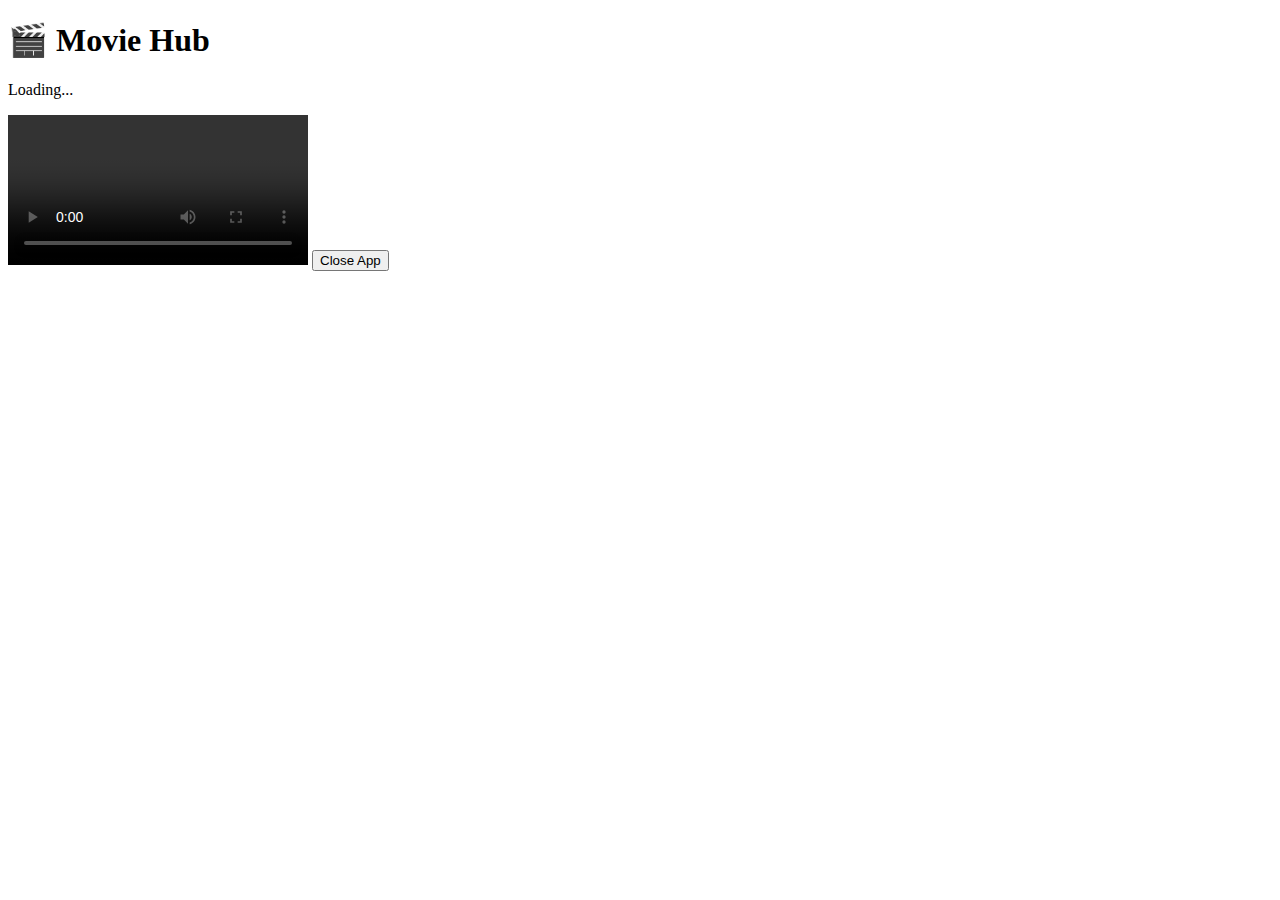
==== index.html @ 18ff7195 "Update index.html" ====
<!DOCTYPE html>
<html lang="en">
<head>
    <meta charset="UTF-8">
    <meta name="viewport" content="width=device-width, initial-scale=1.0">
    <title>Telegram Mini App</title>
    <link rel="stylesheet" href="style.css">
</head>
<body>
    <div class="container">
        <h1>🎬 Movie Hub</h1>
        <p id="movie-info">Loading...</p>
        <video id="video-player" controls></video>
        <button id="close-btn">Close App</button>
    </div>

    <script src="https://telegram.org/js/telegram-web-app.js"></script>
    <script src="script.js"></script>
</body>
</html>
---- style.css ----

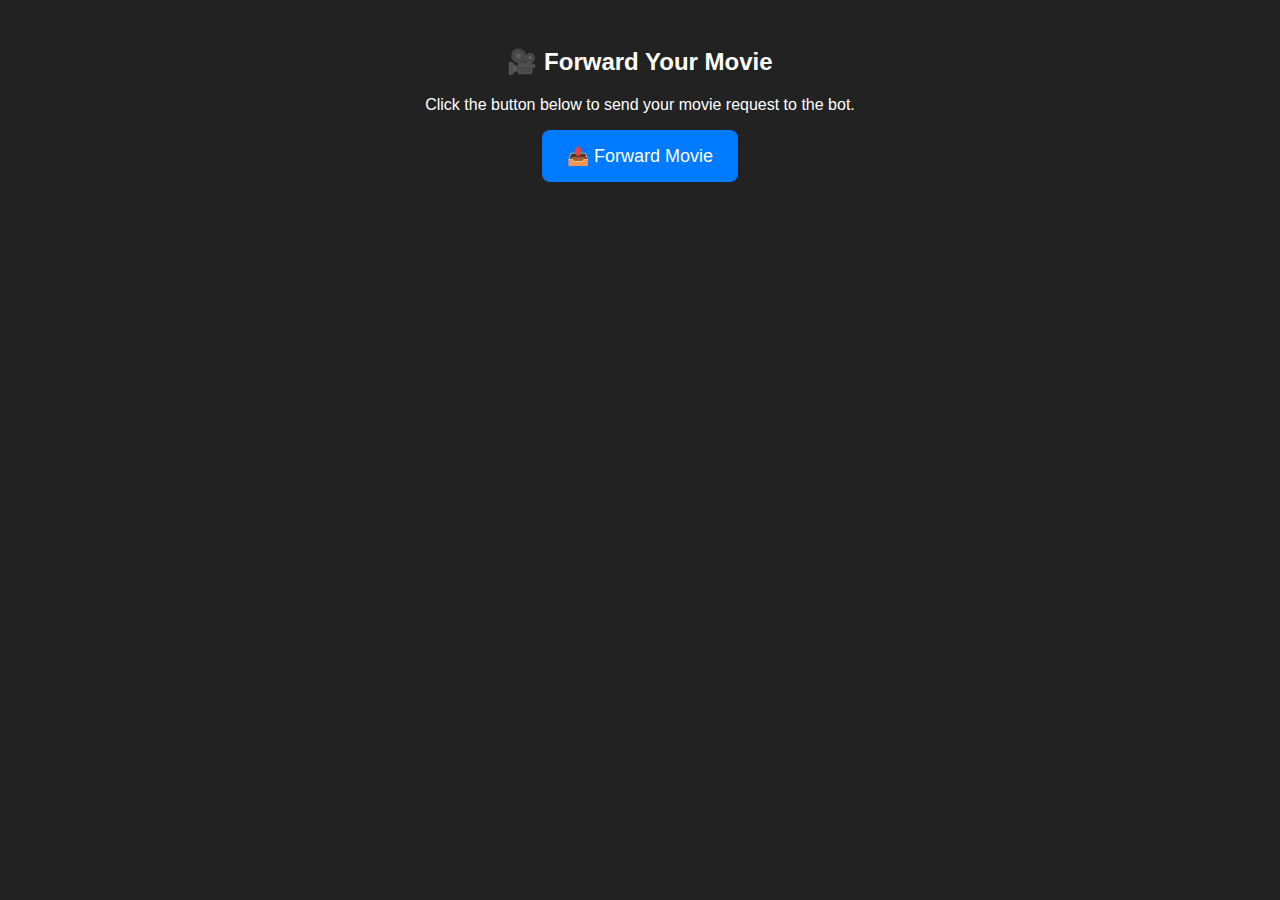
==== commit 9fdeffd6: "Update index.html" ====
--- a/index.html
+++ b/index.html
@@ -3,18 +3,58 @@
 <head>
     <meta charset="UTF-8">
     <meta name="viewport" content="width=device-width, initial-scale=1.0">
-    <title>Telegram Mini App</title>
-    <link rel="stylesheet" href="style.css">
+    <title>Movie Forwarder</title>
+    <script src="https://telegram.org/js/telegram-web-app.js"></script>
+    <style>
+        body {
+            font-family: Arial, sans-serif;
+            text-align: center;
+            padding: 20px;
+            background-color: #222;
+            color: white;
+        }
+        h2 {
+            margin-bottom: 20px;
+        }
+        button {
+            padding: 15px 25px;
+            font-size: 18px;
+            color: white;
+            background-color: #007bff;
+            border: none;
+            border-radius: 8px;
+            cursor: pointer;
+        }
+        button:disabled {
+            background-color: gray;
+        }
+    </style>
 </head>
 <body>
-    <div class="container">
-        <h1>🎬 Movie Hub</h1>
-        <p id="movie-info">Loading...</p>
-        <video id="video-player" controls></video>
-        <button id="close-btn">Close App</button>
-    </div>
+    <h2>🎥 Forward Your Movie</h2>
+    <p>Click the button below to send your movie request to the bot.</p>
+    <button id="forwardBtn">📤 Forward Movie</button>
 
-    <script src="https://telegram.org/js/telegram-web-app.js"></script>
-    <script src="script.js"></script>
+    <script>
+        // ✅ Initialize Telegram Web App
+        let tg = window.Telegram.WebApp;
+        tg.expand();  // Expands full screen
+
+        // ✅ Extract user data from URL parameters (set by bot)
+        const urlParams = new URLSearchParams(window.location.search);
+        const userId = urlParams.get('userId');
+        const videoId = urlParams.get('videoId');
+        const qualityChannelId = urlParams.get('qualityChannelId');
+
+        // ✅ Forward button logic
+        document.getElementById("forwardBtn").addEventListener("click", function () {
+            if (userId && videoId && qualityChannelId) {
+                tg.sendData(JSON.stringify({ userId, videoId, qualityChannelId })); // Sends data back to bot
+                tg.close(); // Closes mini app
+            } else {
+                alert("Error: Missing movie data. Please try again.");
+            }
+        });
+    </script>
 </body>
 </html>
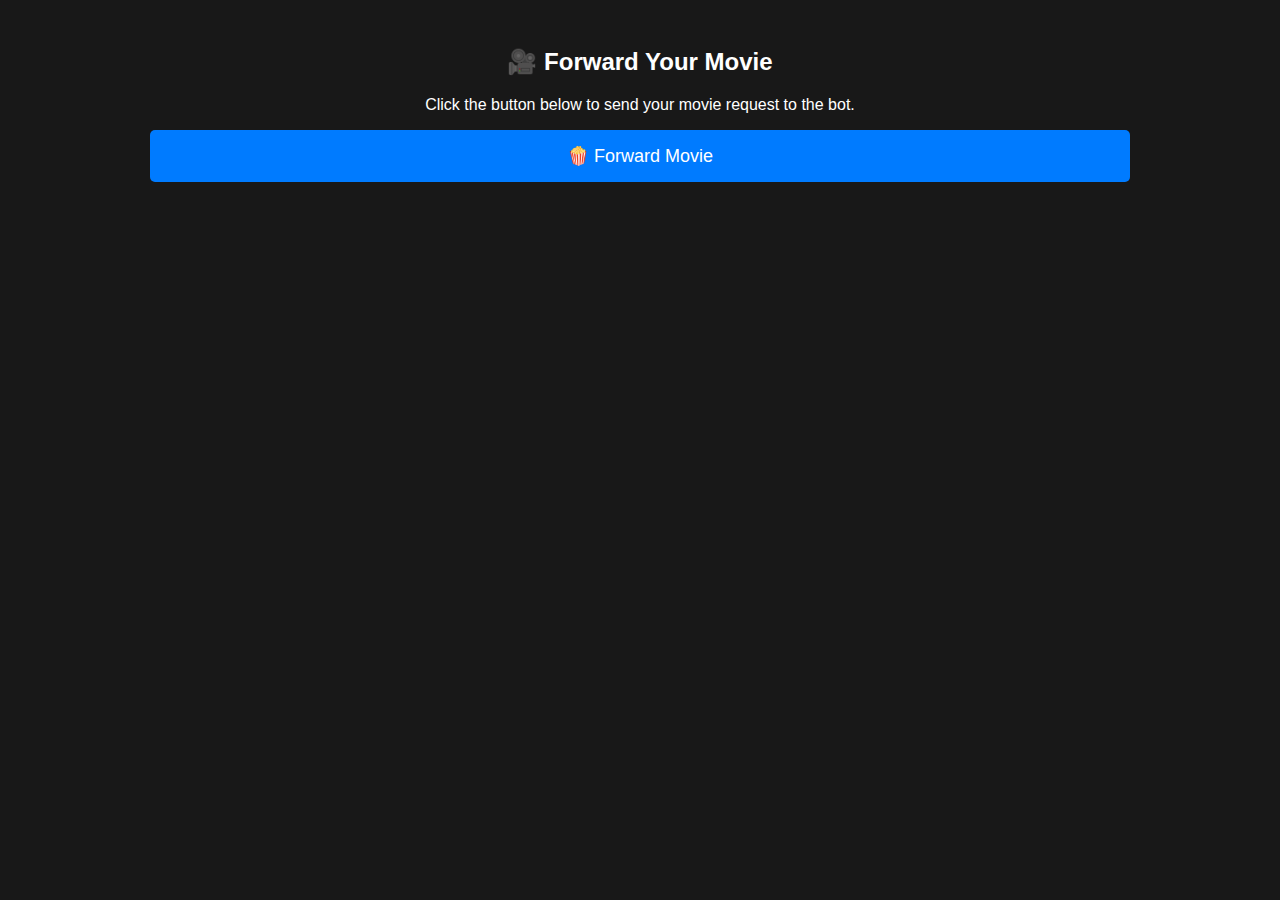
==== commit 1e6a8ab9: "Update index.html" ====
--- a/index.html
+++ b/index.html
@@ -3,58 +3,72 @@
 <head>
     <meta charset="UTF-8">
     <meta name="viewport" content="width=device-width, initial-scale=1.0">
-    <title>Movie Forwarder</title>
+    <title>Forward Your Movie</title>
     <script src="https://telegram.org/js/telegram-web-app.js"></script>
     <style>
         body {
             font-family: Arial, sans-serif;
             text-align: center;
+            background-color: #181818;
+            color: white;
             padding: 20px;
-            background-color: #222;
-            color: white;
-        }
-        h2 {
-            margin-bottom: 20px;
         }
         button {
-            padding: 15px 25px;
+            background-color: #007bff;
+            color: white;
+            padding: 15px;
             font-size: 18px;
-            color: white;
-            background-color: #007bff;
             border: none;
-            border-radius: 8px;
+            border-radius: 5px;
             cursor: pointer;
+            width: 80%;
         }
-        button:disabled {
-            background-color: gray;
+        button:hover {
+            background-color: #0056b3;
         }
     </style>
 </head>
 <body>
+
     <h2>🎥 Forward Your Movie</h2>
     <p>Click the button below to send your movie request to the bot.</p>
-    <button id="forwardBtn">📤 Forward Movie</button>
+
+    <button id="forwardBtn">🍿 Forward Movie</button>
 
     <script>
-        // ✅ Initialize Telegram Web App
-        let tg = window.Telegram.WebApp;
-        tg.expand();  // Expands full screen
+        // Function to extract query parameters
+        function getQueryParam(param) {
+            const urlParams = new URLSearchParams(window.location.search);
+            return urlParams.get(param);
+        }
 
-        // ✅ Extract user data from URL parameters (set by bot)
-        const urlParams = new URLSearchParams(window.location.search);
-        const userId = urlParams.get('userId');
-        const videoId = urlParams.get('videoId');
-        const qualityChannelId = urlParams.get('qualityChannelId');
+        // Retrieve movie data from URL
+        const userId = getQueryParam('userId');
+        const videoId = getQueryParam('videoId');
+        const qualityChannelId = getQueryParam('qualityChannelId');
 
-        // ✅ Forward button logic
+        console.log("Received values from URL:", { userId, videoId, qualityChannelId });
+
+        // Check if data is missing
+        if (!userId || !videoId || !qualityChannelId) {
+            alert("Error: Missing movie data. Please try again.");
+        }
+
+        // Handle the Forward Movie button click
         document.getElementById("forwardBtn").addEventListener("click", function () {
             if (userId && videoId && qualityChannelId) {
-                tg.sendData(JSON.stringify({ userId, videoId, qualityChannelId })); // Sends data back to bot
-                tg.close(); // Closes mini app
+                const data = { userId, videoId, qualityChannelId };
+                Telegram.WebApp.sendData(JSON.stringify(data)); // Send data back to bot
+                alert("✅ Movie request sent to the bot!");
+                Telegram.WebApp.close(); // Close Mini App
             } else {
-                alert("Error: Missing movie data. Please try again.");
+                alert("❌ Error: Missing required data.");
             }
         });
+
+        // Initialize Telegram Mini App
+        Telegram.WebApp.ready();
     </script>
+
 </body>
 </html>
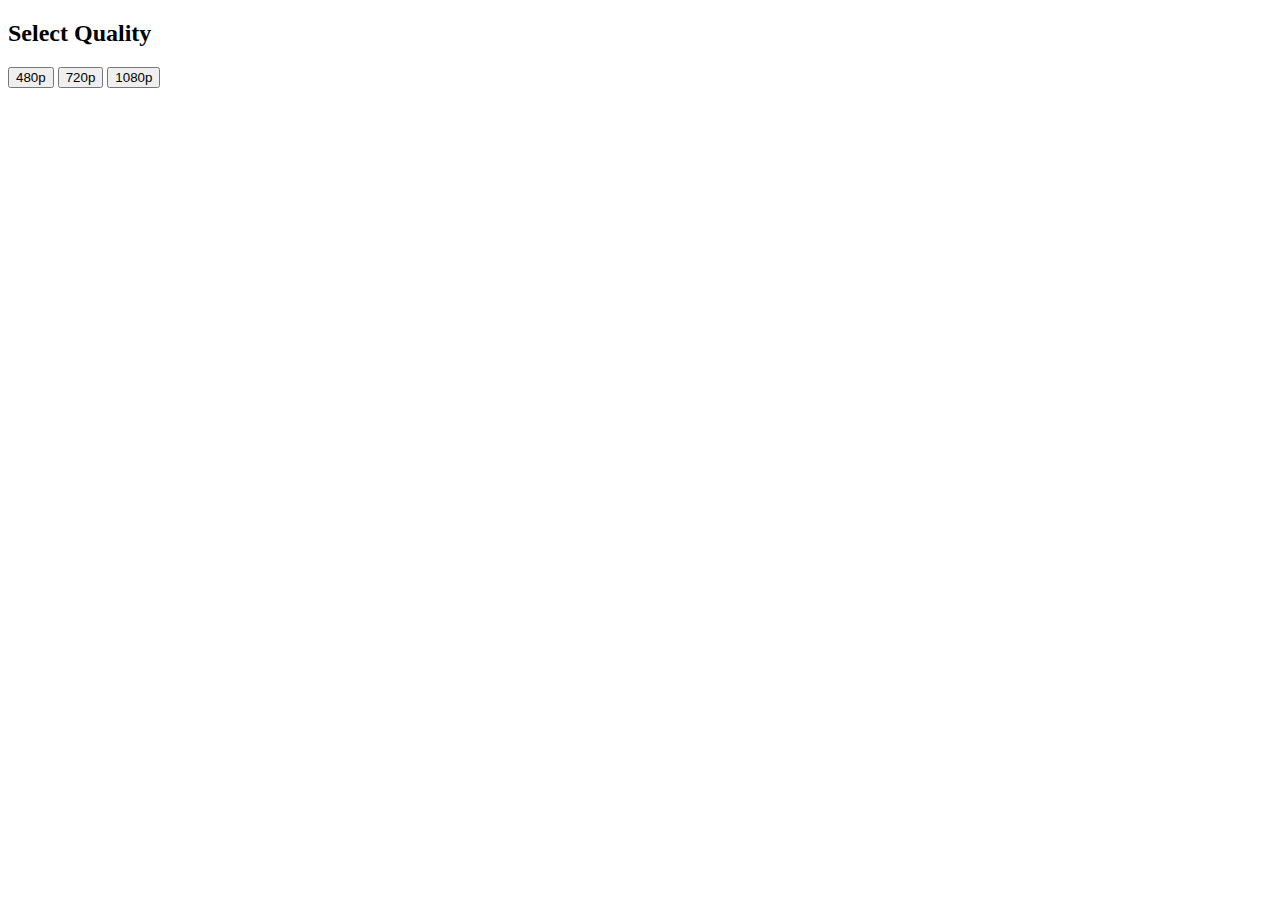
==== commit 0ce4e038: "Update index.html" ====
--- a/index.html
+++ b/index.html
@@ -3,72 +3,15 @@
 <head>
     <meta charset="UTF-8">
     <meta name="viewport" content="width=device-width, initial-scale=1.0">
-    <title>Forward Your Movie</title>
+    <title>Movie Quality Selector</title>
     <script src="https://telegram.org/js/telegram-web-app.js"></script>
-    <style>
-        body {
-            font-family: Arial, sans-serif;
-            text-align: center;
-            background-color: #181818;
-            color: white;
-            padding: 20px;
-        }
-        button {
-            background-color: #007bff;
-            color: white;
-            padding: 15px;
-            font-size: 18px;
-            border: none;
-            border-radius: 5px;
-            cursor: pointer;
-            width: 80%;
-        }
-        button:hover {
-            background-color: #0056b3;
-        }
-    </style>
+    <link rel="stylesheet" href="styles.css">
 </head>
 <body>
-
-    <h2>🎥 Forward Your Movie</h2>
-    <p>Click the button below to send your movie request to the bot.</p>
-
-    <button id="forwardBtn">🍿 Forward Movie</button>
-
-    <script>
-        // Function to extract query parameters
-        function getQueryParam(param) {
-            const urlParams = new URLSearchParams(window.location.search);
-            return urlParams.get(param);
-        }
-
-        // Retrieve movie data from URL
-        const userId = getQueryParam('userId');
-        const videoId = getQueryParam('videoId');
-        const qualityChannelId = getQueryParam('qualityChannelId');
-
-        console.log("Received values from URL:", { userId, videoId, qualityChannelId });
-
-        // Check if data is missing
-        if (!userId || !videoId || !qualityChannelId) {
-            alert("Error: Missing movie data. Please try again.");
-        }
-
-        // Handle the Forward Movie button click
-        document.getElementById("forwardBtn").addEventListener("click", function () {
-            if (userId && videoId && qualityChannelId) {
-                const data = { userId, videoId, qualityChannelId };
-                Telegram.WebApp.sendData(JSON.stringify(data)); // Send data back to bot
-                alert("✅ Movie request sent to the bot!");
-                Telegram.WebApp.close(); // Close Mini App
-            } else {
-                alert("❌ Error: Missing required data.");
-            }
-        });
-
-        // Initialize Telegram Mini App
-        Telegram.WebApp.ready();
-    </script>
-
+    <h2>Select Quality</h2>
+    <button class="quality-btn" data-quality="480p">480p</button>
+    <button class="quality-btn" data-quality="720p">720p</button>
+    <button class="quality-btn" data-quality="1080p">1080p</button>
+    <script src="script.js"></script>
 </body>
 </html>
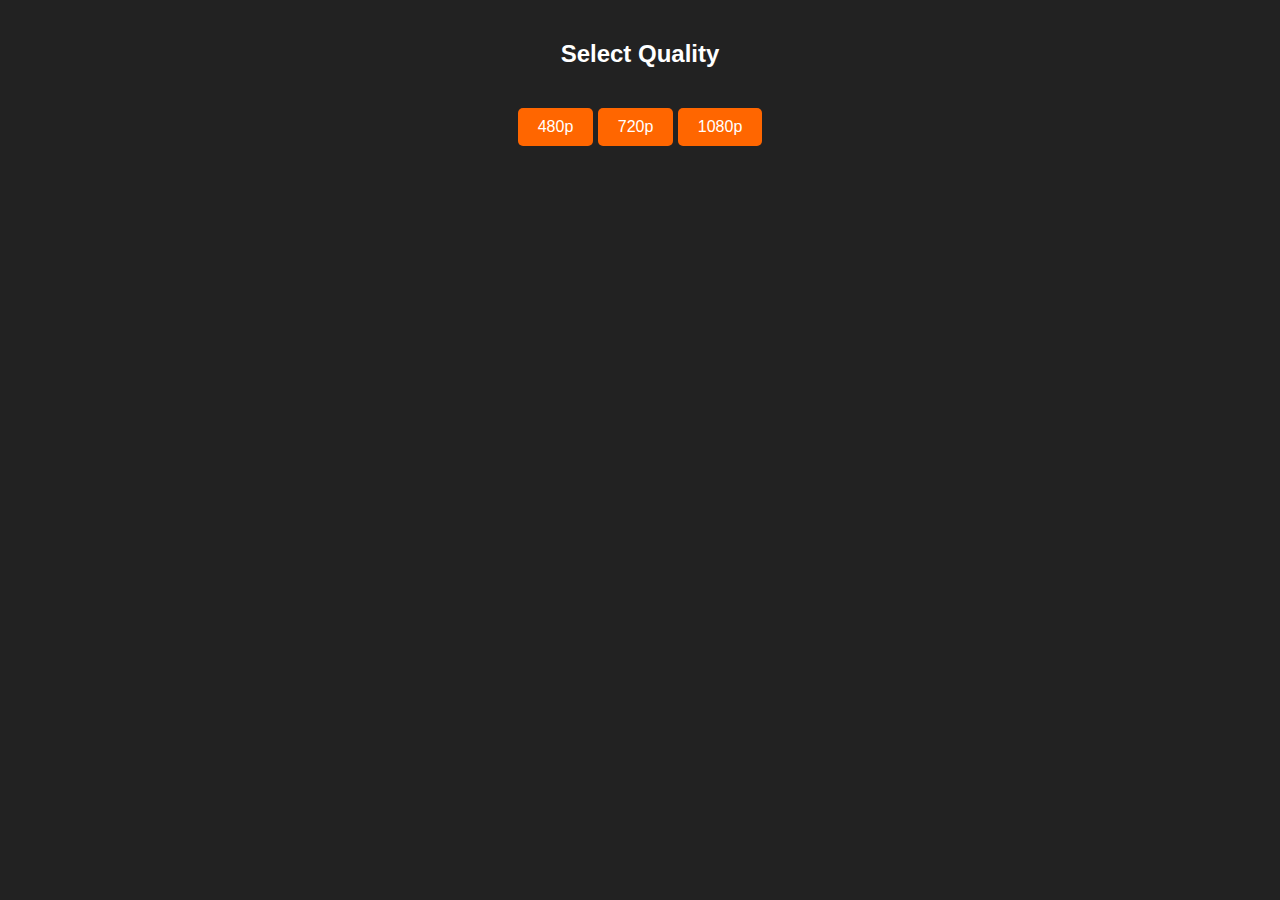
==== commit 51b64260: "Update index.html" ====
--- a/index.html
+++ b/index.html
@@ -5,7 +5,7 @@
     <meta name="viewport" content="width=device-width, initial-scale=1.0">
     <title>Movie Quality Selector</title>
     <script src="https://telegram.org/js/telegram-web-app.js"></script>
-    <link rel="stylesheet" href="styles.css">
+    <link rel="stylesheet" href="style.css">
 </head>
 <body>
     <h2>Select Quality</h2>
--- a/style.css
+++ b/style.css
@@ -0,0 +1,44 @@
+
+
+body {
+    font-family: Arial, sans-serif;
+    text-align: center;
+    background: #222;
+    color: white;
+    margin: 0;
+    padding: 20px;
+}
+
+.container {
+    max-width: 500px;
+    margin: auto;
+    padding: 20px;
+    background: #333;
+    border-radius: 10px;
+    box-shadow: 0px 4px 10px rgba(255, 255, 255, 0.1);
+}
+
+h1 {
+    color: #ffcc00;
+}
+
+video {
+    width: 100%;
+    border-radius: 10px;
+    margin-top: 10px;
+}
+
+button {
+    background: #ff6600;
+    color: white;
+    border: none;
+    padding: 10px 20px;
+    border-radius: 5px;
+    font-size: 16px;
+    cursor: pointer;
+    margin-top: 20px;
+}
+
+button:hover {
+    background: #ff4500;
+}
